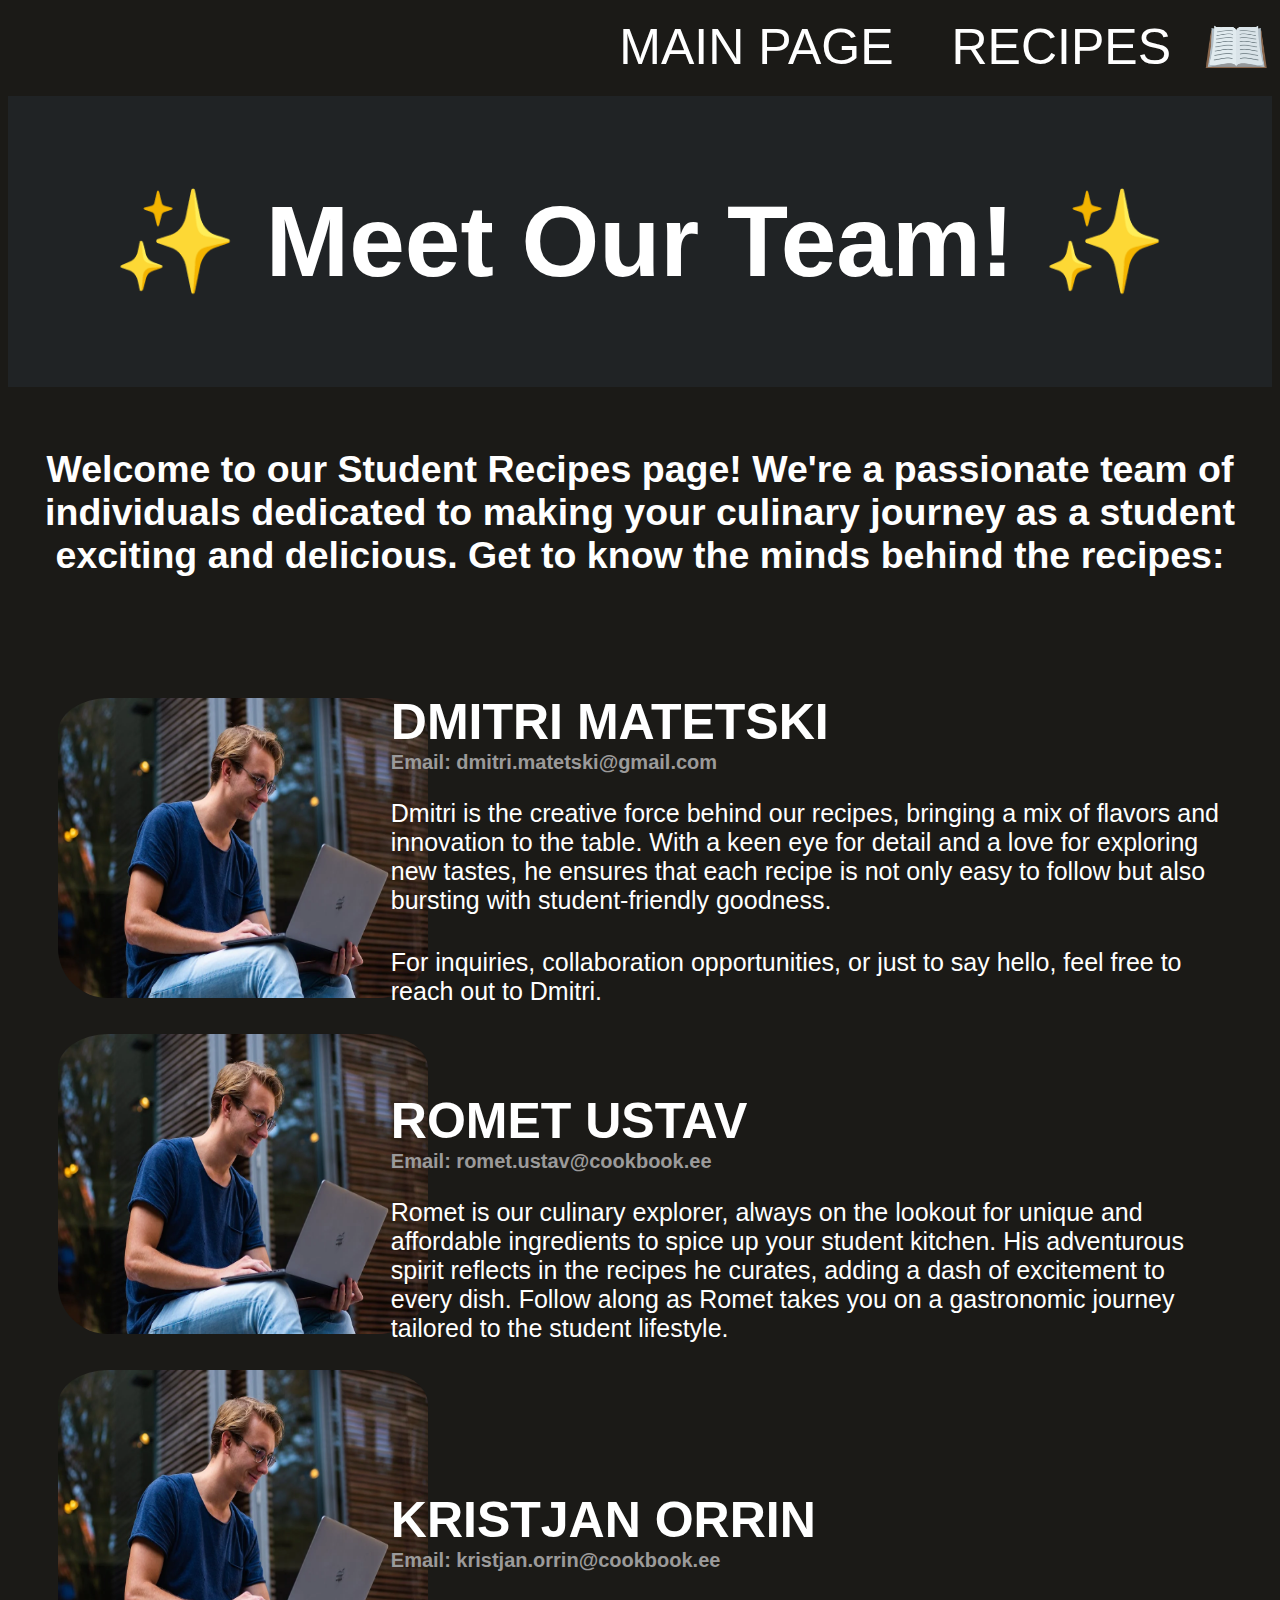
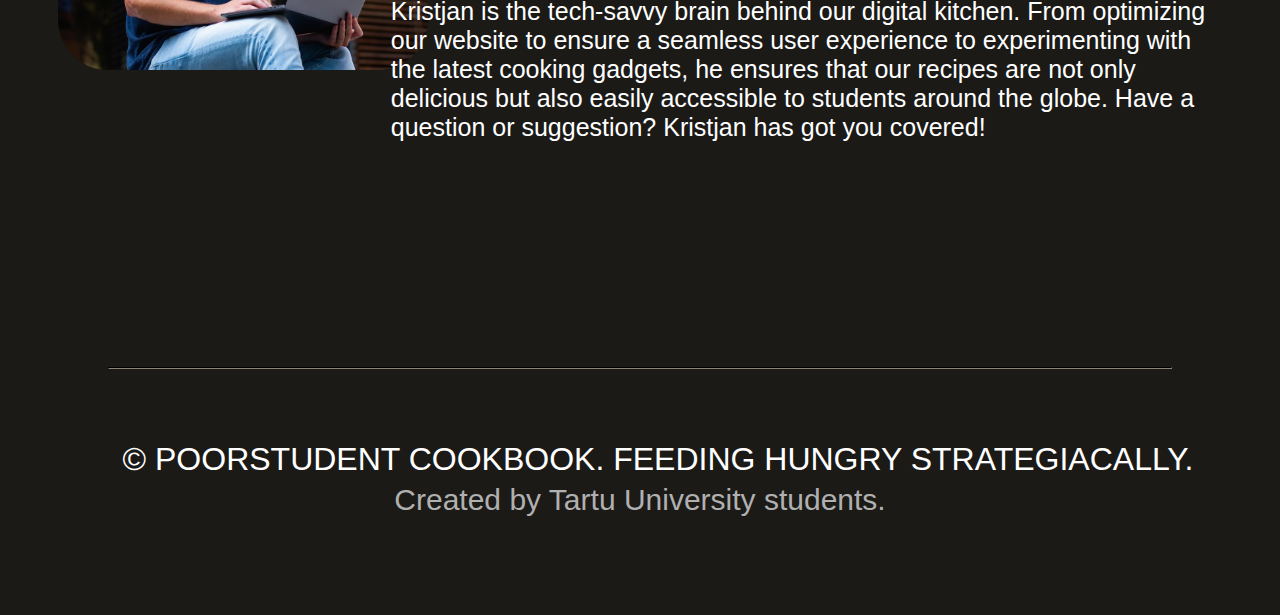
==== about-us.html @ cfd9eff4 "about us page" ====
<!DOCTYPE html>
<html lang="en">
  <head>
    <meta charset="UTF-8" />
    <meta name="viewport" content="width=device-width, initial-scale=1.0" />
    <title>About us</title>
    <link rel="stylesheet" href="about-us.css" />
  </head>
  <body>
    <nav>
      <div class="nav-links">
        <ul>
          <li><a href="index.html">MAIN PAGE</a></li>
          <li><a href="recipes.html">RECIPES</a></li>
          <img src="pildid/logo (1).png" />
        </ul>
      </div>
    </nav>

    <div id="header">
      <h1>✨ Meet Our Team! ✨</h1>
    </div>

    <div id="tekst">
      <h2>
        Welcome to our Student Recipes page! We're a passionate team of
        individuals dedicated to making your culinary journey as a student
        exciting and delicious. Get to know the minds behind the recipes:
      </h2>
    </div>

    <div class="container-two-boxes">
      <div class="left">
        <img src="pildid/about us pilt.webp" id="profiil" />
        <img src="pildid/about us pilt.webp" id="profiil" />
        <img src="pildid/about us pilt.webp" id="profiil" />
      </div>

      <div class="right">
        <div class="dmitri">
          <h2 class="nimi">DMITRI MATETSKI</h2>
          <h3 class="email">Email: dmitri.matetski@gmail.com</h3>
          <p class="kirjeldus">
            Dmitri is the creative force behind our recipes, bringing a mix of
            flavors and innovation to the table. With a keen eye for detail and
            a love for exploring new tastes, he ensures that each recipe is not
            only easy to follow but also bursting with student-friendly
            goodness.
          </p>
          <br />
          <p class="kirjeldus-dmitri">
            For inquiries, collaboration opportunities, or just to say hello,
            feel free to reach out to Dmitri.
          </p>
        </div>

        <div class="romet">
          <h2 class="nimi">ROMET USTAV</h2>
          <h3 class="email">Email: romet.ustav@cookbook.ee</h3>
          <p class="kirjeldus">
            Romet is our culinary explorer, always on the lookout for unique and
            affordable ingredients to spice up your student kitchen. His
            adventurous spirit reflects in the recipes he curates, adding a dash
            of excitement to every dish. Follow along as Romet takes you on a
            gastronomic journey tailored to the student lifestyle.
          </p>
        </div>

        <div class="kristjan">
          <h2 class="nimi">KRISTJAN ORRIN</h2>
          <h3 class="email">Email: kristjan.orrin@cookbook.ee</h3>
          <p class="kirjeldus">
            Kristjan is the tech-savvy brain behind our digital kitchen. From
            optimizing our website to ensure a seamless user experience to
            experimenting with the latest cooking gadgets, he ensures that our
            recipes are not only delicious but also easily accessible to
            students around the globe. Have a question or suggestion? Kristjan
            has got you covered!
          </p>
        </div>
      </div>
    </div>

    <footer>
      <div class="line">
        <hr style="border-color: #35332e" />
      </div>
      <h2>© POORSTUDENT COOKBOOK. FEEDING HUNGRY STRATEGIACALLY.</h2>
      <h2 class="alumine">Created by Tartu University students.</h2>
    </footer>
  </body>
</html>
---- about-us.css ----
@import url('https://fonts.googleapis.com/css2?family=Kanit:wght@300&display=swap');
@import url('https://fonts.googleapis.com/css2?family=League+Gothic&display=swap');

body {
  background: #1B1A17;
  font-family: 'Kanit', sans-serif;;
  text-align: center;
}

.nav-links {
  text-align: right;
  flex: 1;
}

.nav-links ul li{
  list-style: none;
  display: inline-block;
  padding: 0px 27px 0;
  position: relative;
}

.nav-links ul li a{
  color: white;
  text-decoration: none;
  font-family: 'Franklin Gothic Medium', 'Arial Narrow', Arial, sans-serif;
  font-size: 50px;
}

nav img {
width: 70px;
height: 60px;
vertical-align: bottom;
}

#header {
  background: #202325;
  text-decoration: none;
  font-size: 50px;
  color: white;
  font-family: 'Franklin Gothic Medium', 'Arial Narrow', Arial, sans-serif;
  padding-top: 20px;
  padding-bottom: 20px;
  margin-top: 20px;
  margin-bottom: 20px;
  font-weight: 400;
}

#tekst {
  text-decoration: none;
  font-size: 25px;
  color: white;
  font-family: 'Franklin Gothic Medium', 'Arial Narrow', Arial, sans-serif;
  margin: 10px 5px;
  padding: 10px 5px;
}

.container-two-boxes {
  justify-content: left;
  display: flex;
  margin: 50px;
  margin-bottom: 200px;
}

.right {
  width: 80%;
  text-align: left;
  padding-left: 100px;
  text-decoration: none;
  font-family: 'Franklin Gothic Medium', 'Arial Narrow', Arial, sans-serif;
  color: white;
}

.nimi {
  margin-bottom: 0;
  padding-bottom: 0;
  font-size: 50px;
}

.email {
  color: #9B9A9A;
  margin-top: 0px;
  padding-top: 0px;
  font-size: 20px;
}

.kirjeldus {
  font-size: 25px;
}

.kirjeldus-dmitri {
  font-size: 25px;
  margin-top: -10px;
  padding-top: -10px;
}

.dmitri {
  margin-top: -17px;
  padding-top: -17px;
}

.romet {
  padding-top: 20px;
  margin-top: 20px;
}

.kristjan {
  padding-top: 53px;
  margin-top: 53px;
}

.left {
  width: 20%;
  text-align: left;
}

#profiil {
  border-radius: 50px;
  height: 300px;
  width: 370px;
  margin-top: 15px;
  padding-top: 15px;
}

.line {
  margin-top: 0px;
  margin-bottom: 70px;
  width: 100%;
  color: #B0B0B0;
}

footer {
  font-family: 'Franklin Gothic Medium', 'Arial Narrow', Arial, sans-serif;
  margin: 100px;
  text-align: center;
}

footer h2,
footer p {
  display: block;
  margin: 0 auto; 
}

footer h2 {
  width: 1100px;
  height: 38px;
  font-size: 32px;
  color: white;
  text-decoration: none;
  font-weight: lighter;
  line-height: 1.3;
}

.alumine {
  width: 600px;
  height: 38px;
  font-size: 30px;
  color: #B0B0B0;
  font-weight: lighter;
  line-height: 1.5;
  margin-top: 0px;
  padding-top: 0px;
}
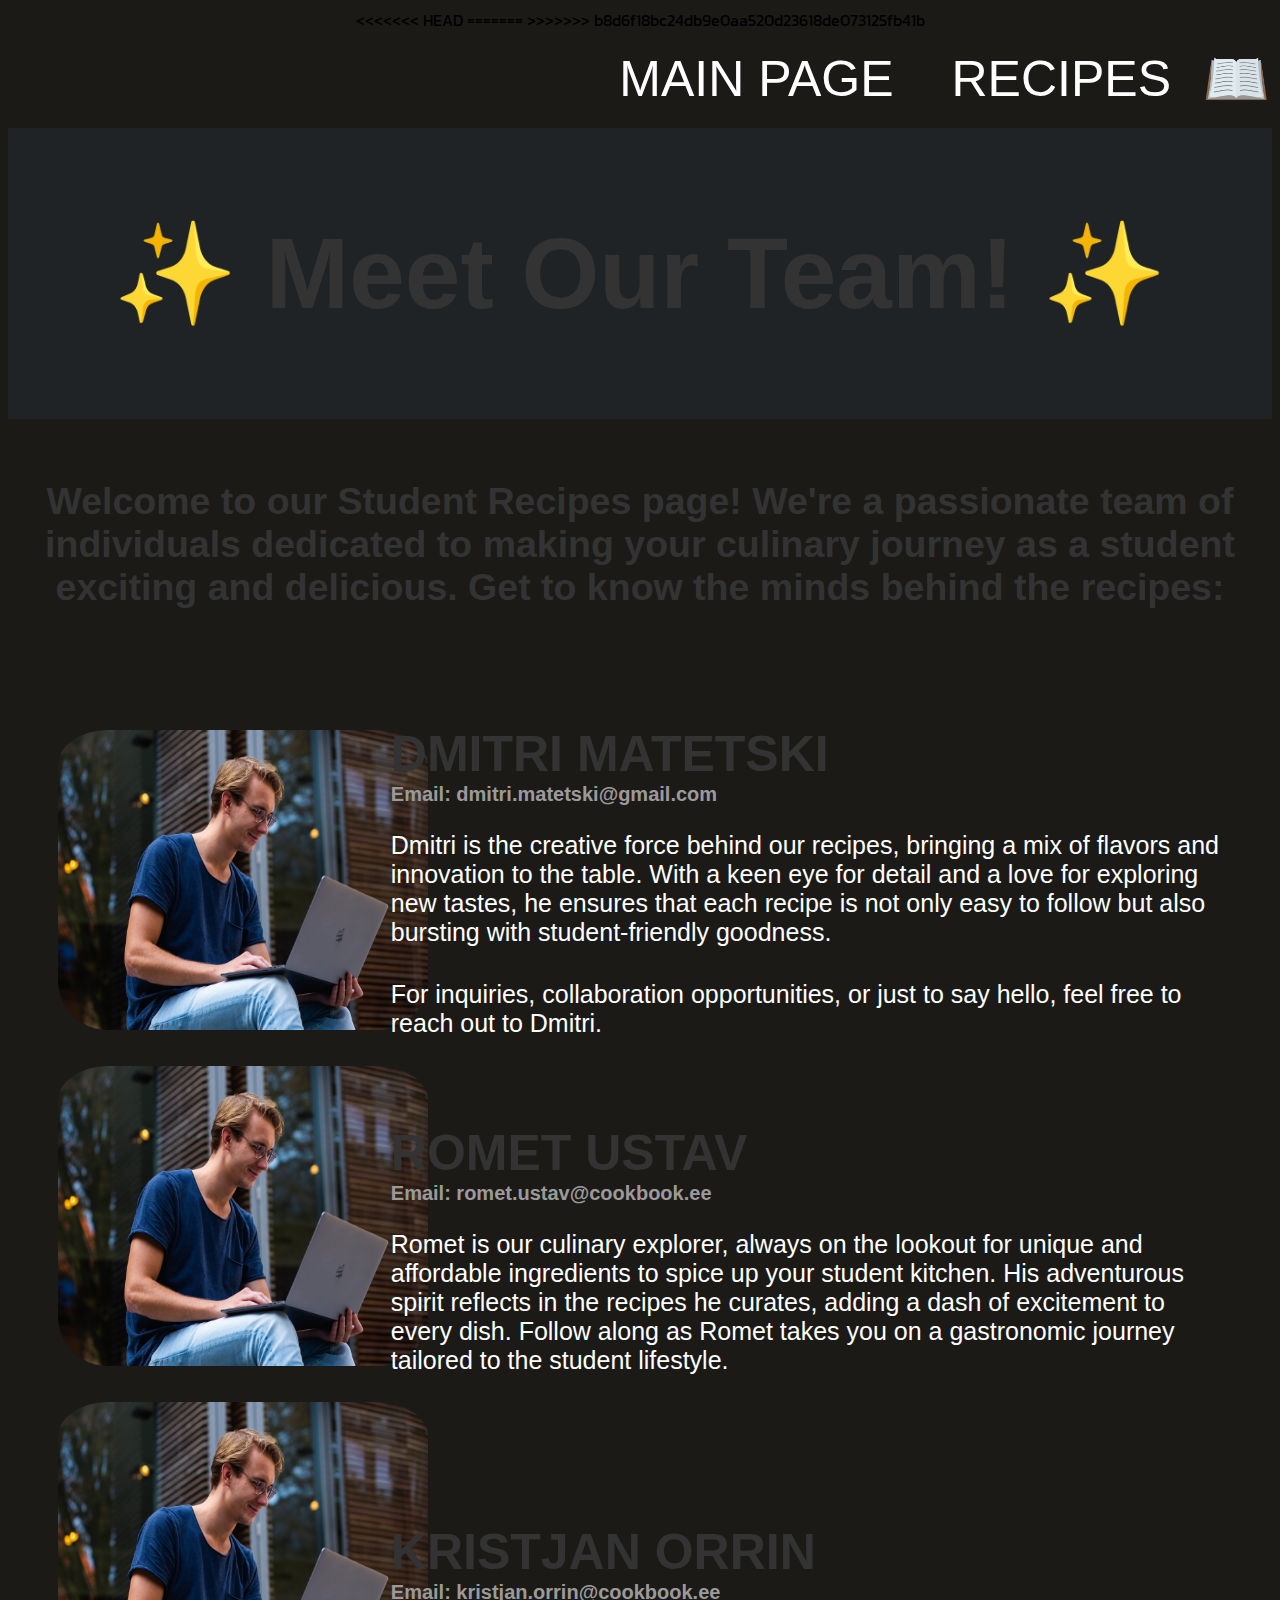
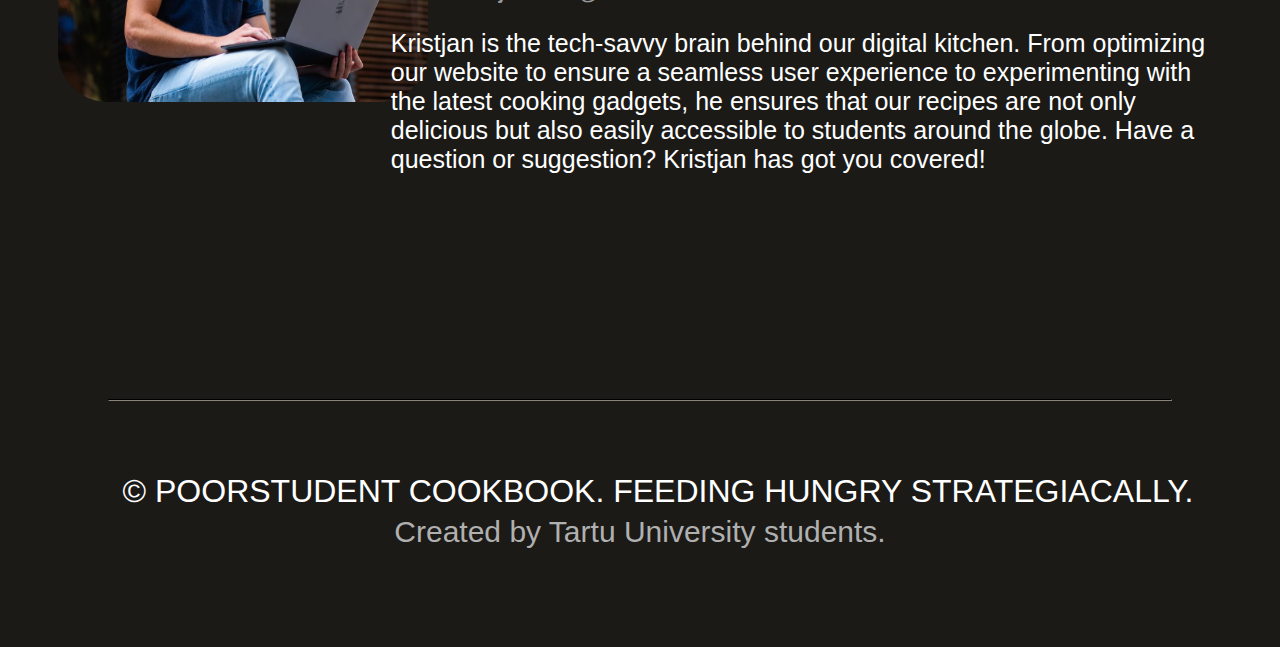
==== commit e12c5a54: "Merge branch 'development' of https://github.com/TheGreyCore/UT-SE-WebPageProject into development" ====
--- a/about-us.html
+++ b/about-us.html
@@ -4,7 +4,11 @@
     <meta charset="UTF-8" />
     <meta name="viewport" content="width=device-width, initial-scale=1.0" />
     <title>About us</title>
+<<<<<<< HEAD
     <link rel="stylesheet" href="about-us.css" />
+=======
+    <link rel="stylesheet" href="static/styles/about-us.css">
+>>>>>>> b8d6f18bc24db9e0aa520d23618de073125fb41b
   </head>
   <body>
     <nav>
--- a/static/styles/about-us.css
+++ b/static/styles/about-us.css
@@ -0,0 +1,197 @@
+@import url('https://fonts.googleapis.com/css2?family=Kanit:wght@300&display=swap');
+@import url('https://fonts.googleapis.com/css2?family=League+Gothic&display=swap');
+
+body {
+<<<<<<< HEAD:about-us.css
+  background: #1B1A17;
+  font-family: 'Kanit', sans-serif;;
+  text-align: center;
+}
+
+.nav-links {
+  text-align: right;
+  flex: 1;
+}
+
+.nav-links ul li{
+  list-style: none;
+  display: inline-block;
+  padding: 0px 27px 0;
+  position: relative;
+}
+
+.nav-links ul li a{
+  color: white;
+  text-decoration: none;
+  font-family: 'Franklin Gothic Medium', 'Arial Narrow', Arial, sans-serif;
+  font-size: 50px;
+}
+
+nav img {
+width: 70px;
+height: 60px;
+vertical-align: bottom;
+}
+
+#header {
+  background: #202325;
+  text-decoration: none;
+  font-size: 50px;
+  color: white;
+  font-family: 'Franklin Gothic Medium', 'Arial Narrow', Arial, sans-serif;
+  padding-top: 20px;
+  padding-bottom: 20px;
+  margin-top: 20px;
+  margin-bottom: 20px;
+  font-weight: 400;
+}
+
+#tekst {
+  text-decoration: none;
+  font-size: 25px;
+  color: white;
+  font-family: 'Franklin Gothic Medium', 'Arial Narrow', Arial, sans-serif;
+  margin: 10px 5px;
+  padding: 10px 5px;
+}
+
+.container-two-boxes {
+  justify-content: left;
+  display: flex;
+  margin: 50px;
+  margin-bottom: 200px;
+}
+
+.right {
+  width: 80%;
+  text-align: left;
+  padding-left: 100px;
+  text-decoration: none;
+  font-family: 'Franklin Gothic Medium', 'Arial Narrow', Arial, sans-serif;
+  color: white;
+}
+
+.nimi {
+  margin-bottom: 0;
+  padding-bottom: 0;
+  font-size: 50px;
+}
+
+.email {
+  color: #9B9A9A;
+  margin-top: 0px;
+  padding-top: 0px;
+  font-size: 20px;
+}
+
+.kirjeldus {
+  font-size: 25px;
+}
+
+.kirjeldus-dmitri {
+  font-size: 25px;
+  margin-top: -10px;
+  padding-top: -10px;
+}
+
+.dmitri {
+  margin-top: -17px;
+  padding-top: -17px;
+}
+
+.romet {
+  padding-top: 20px;
+  margin-top: 20px;
+}
+
+.kristjan {
+  padding-top: 53px;
+  margin-top: 53px;
+}
+
+.left {
+  width: 20%;
+  text-align: left;
+}
+
+#profiil {
+  border-radius: 50px;
+  height: 300px;
+  width: 370px;
+  margin-top: 15px;
+  padding-top: 15px;
+}
+
+.line {
+  margin-top: 0px;
+  margin-bottom: 70px;
+  width: 100%;
+  color: #B0B0B0;
+}
+
+footer {
+  font-family: 'Franklin Gothic Medium', 'Arial Narrow', Arial, sans-serif;
+  margin: 100px;
+  text-align: center;
+}
+
+footer h2,
+footer p {
+  display: block;
+  margin: 0 auto; 
+}
+
+footer h2 {
+  width: 1100px;
+  height: 38px;
+  font-size: 32px;
+  color: white;
+  text-decoration: none;
+  font-weight: lighter;
+  line-height: 1.3;
+}
+
+.alumine {
+  width: 600px;
+  height: 38px;
+  font-size: 30px;
+  color: #B0B0B0;
+  font-weight: lighter;
+  line-height: 1.5;
+  margin-top: 0px;
+  padding-top: 0px;
+}
+=======
+    background: #c03c0c;
+    font-family: Arial, sans-serif;
+    text-align:center;
+  }
+
+  /* Linkidele sinine */
+  a {
+    color: #007bff;
+    text-decoration: none;
+  }
+  
+  a:hover {
+    text-decoration: underline; /* Underline kui hoverid lingil */
+  }
+  
+  h1, h2, h3 {
+    color: #333; 
+  }
+  
+  p {
+    font-size: 18px;
+  }
+  
+  /* Nupukujundus */
+  button {
+    background: #267c4d;
+    color: #000000;
+    padding: 10px 20px;
+    border: none;
+    border-radius: 4px;
+    cursor: pointer;
+  }
+>>>>>>> b8d6f18bc24db9e0aa520d23618de073125fb41b:static/styles/about-us.css
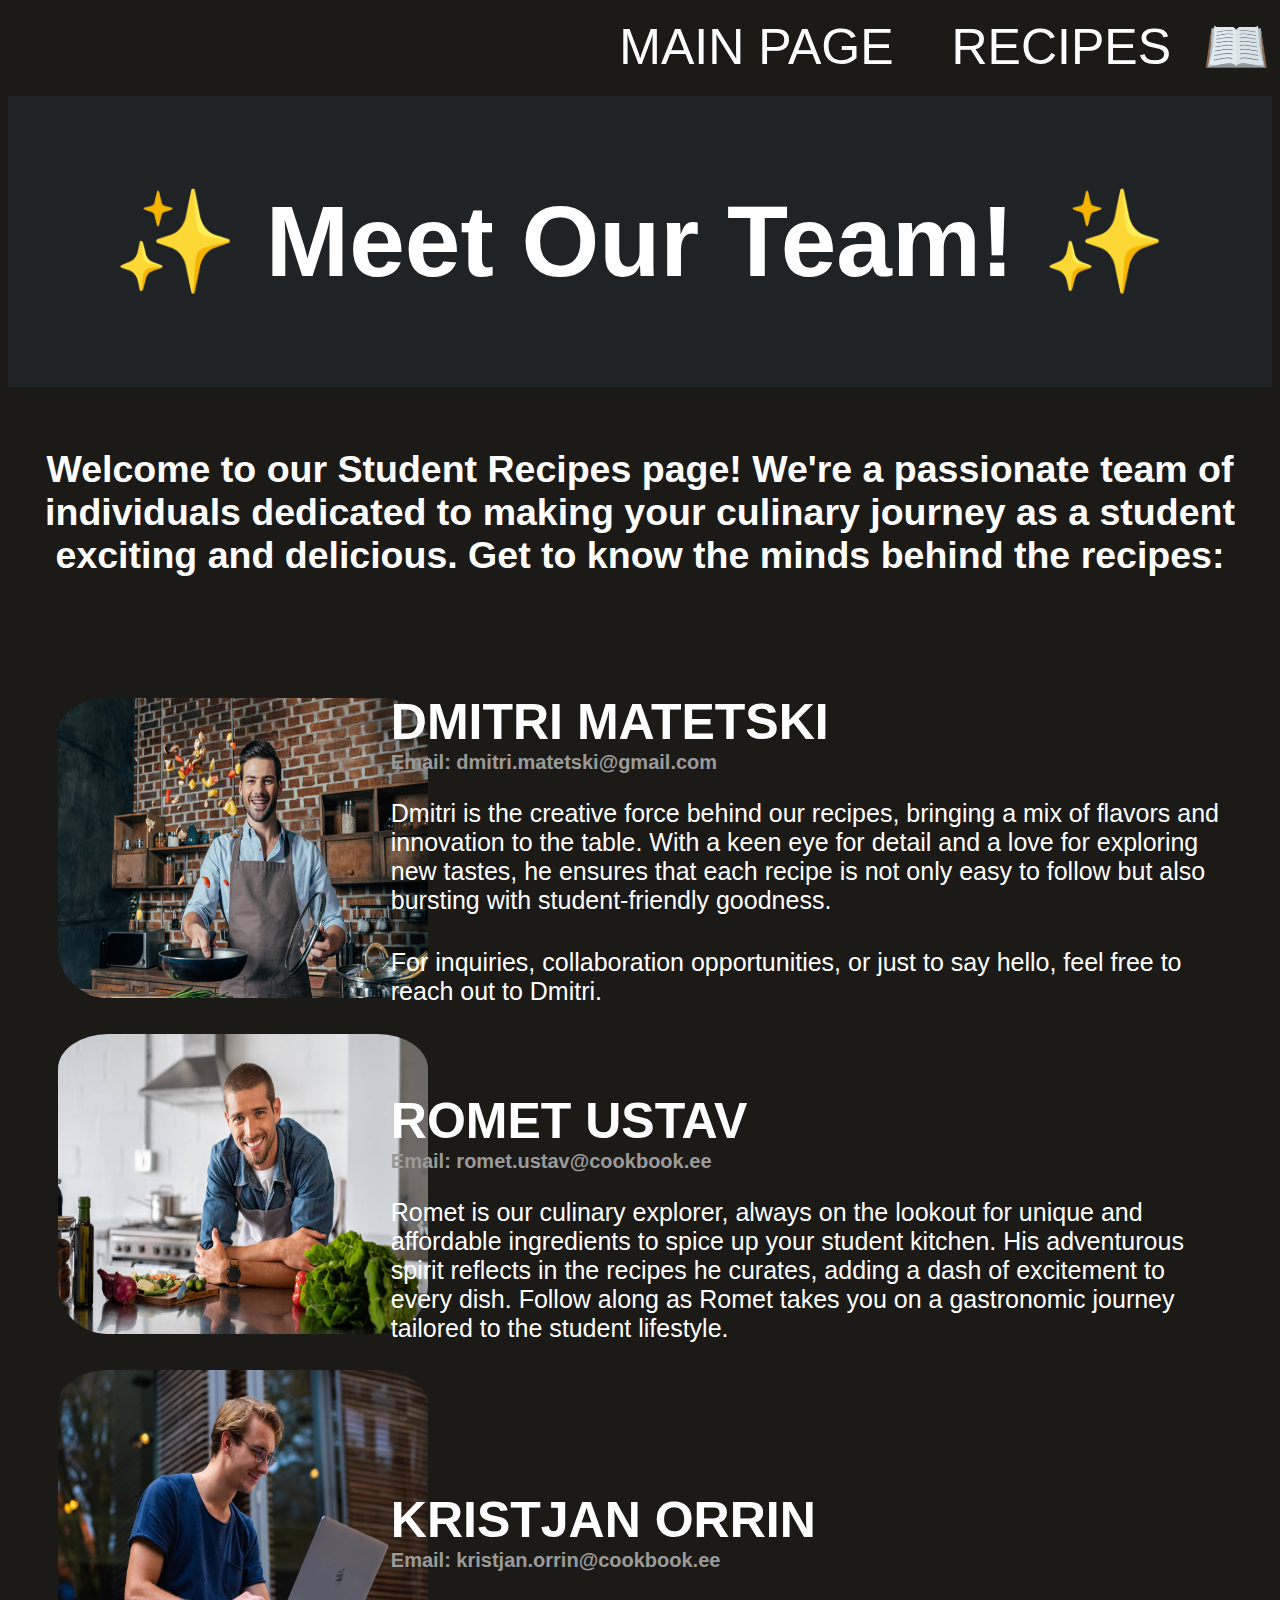
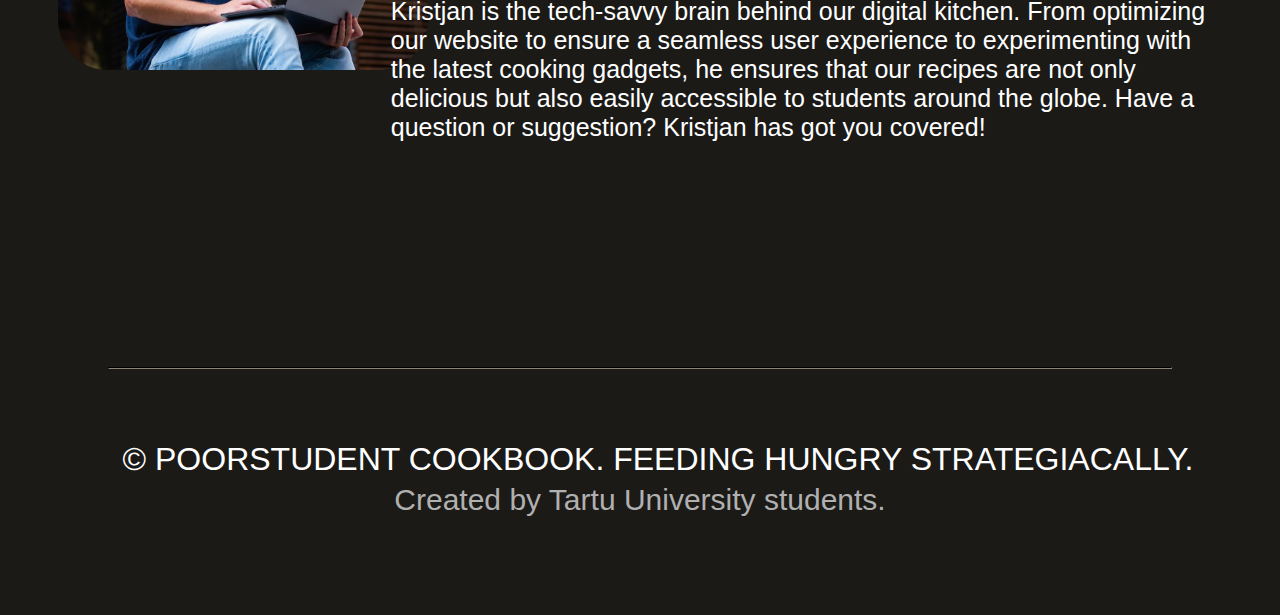
==== commit d1c98438: "about us ja contribute delete" ====
--- a/about-us.html
+++ b/about-us.html
@@ -4,11 +4,7 @@
     <meta charset="UTF-8" />
     <meta name="viewport" content="width=device-width, initial-scale=1.0" />
     <title>About us</title>
-<<<<<<< HEAD
-    <link rel="stylesheet" href="about-us.css" />
-=======
-    <link rel="stylesheet" href="static/styles/about-us.css">
->>>>>>> b8d6f18bc24db9e0aa520d23618de073125fb41b
+    <link rel="stylesheet" href="static/styles/about-us.css" />
   </head>
   <body>
     <nav>
@@ -16,7 +12,7 @@
         <ul>
           <li><a href="index.html">MAIN PAGE</a></li>
           <li><a href="recipes.html">RECIPES</a></li>
-          <img src="pildid/logo (1).png" />
+          <img src="static/images/logo.png" />
         </ul>
       </div>
     </nav>
@@ -35,9 +31,9 @@
 
     <div class="container-two-boxes">
       <div class="left">
-        <img src="pildid/about us pilt.webp" id="profiil" />
-        <img src="pildid/about us pilt.webp" id="profiil" />
-        <img src="pildid/about us pilt.webp" id="profiil" />
+        <img src="static/images/profiil1.jpg" id="profiil" />
+        <img src="static/images/profiil2.jpg" id="profiil" />
+        <img src="static/images/about us pilt.webp" id="profiil" />
       </div>
 
       <div class="right">
--- a/static/styles/about-us.css
+++ b/static/styles/about-us.css
@@ -2,7 +2,6 @@
 @import url('https://fonts.googleapis.com/css2?family=League+Gothic&display=swap');
 
 body {
-<<<<<<< HEAD:about-us.css
   background: #1B1A17;
   font-family: 'Kanit', sans-serif;;
   text-align: center;
@@ -161,37 +160,3 @@
   margin-top: 0px;
   padding-top: 0px;
 }
-=======
-    background: #c03c0c;
-    font-family: Arial, sans-serif;
-    text-align:center;
-  }
-
-  /* Linkidele sinine */
-  a {
-    color: #007bff;
-    text-decoration: none;
-  }
-  
-  a:hover {
-    text-decoration: underline; /* Underline kui hoverid lingil */
-  }
-  
-  h1, h2, h3 {
-    color: #333; 
-  }
-  
-  p {
-    font-size: 18px;
-  }
-  
-  /* Nupukujundus */
-  button {
-    background: #267c4d;
-    color: #000000;
-    padding: 10px 20px;
-    border: none;
-    border-radius: 4px;
-    cursor: pointer;
-  }
->>>>>>> b8d6f18bc24db9e0aa520d23618de073125fb41b:static/styles/about-us.css
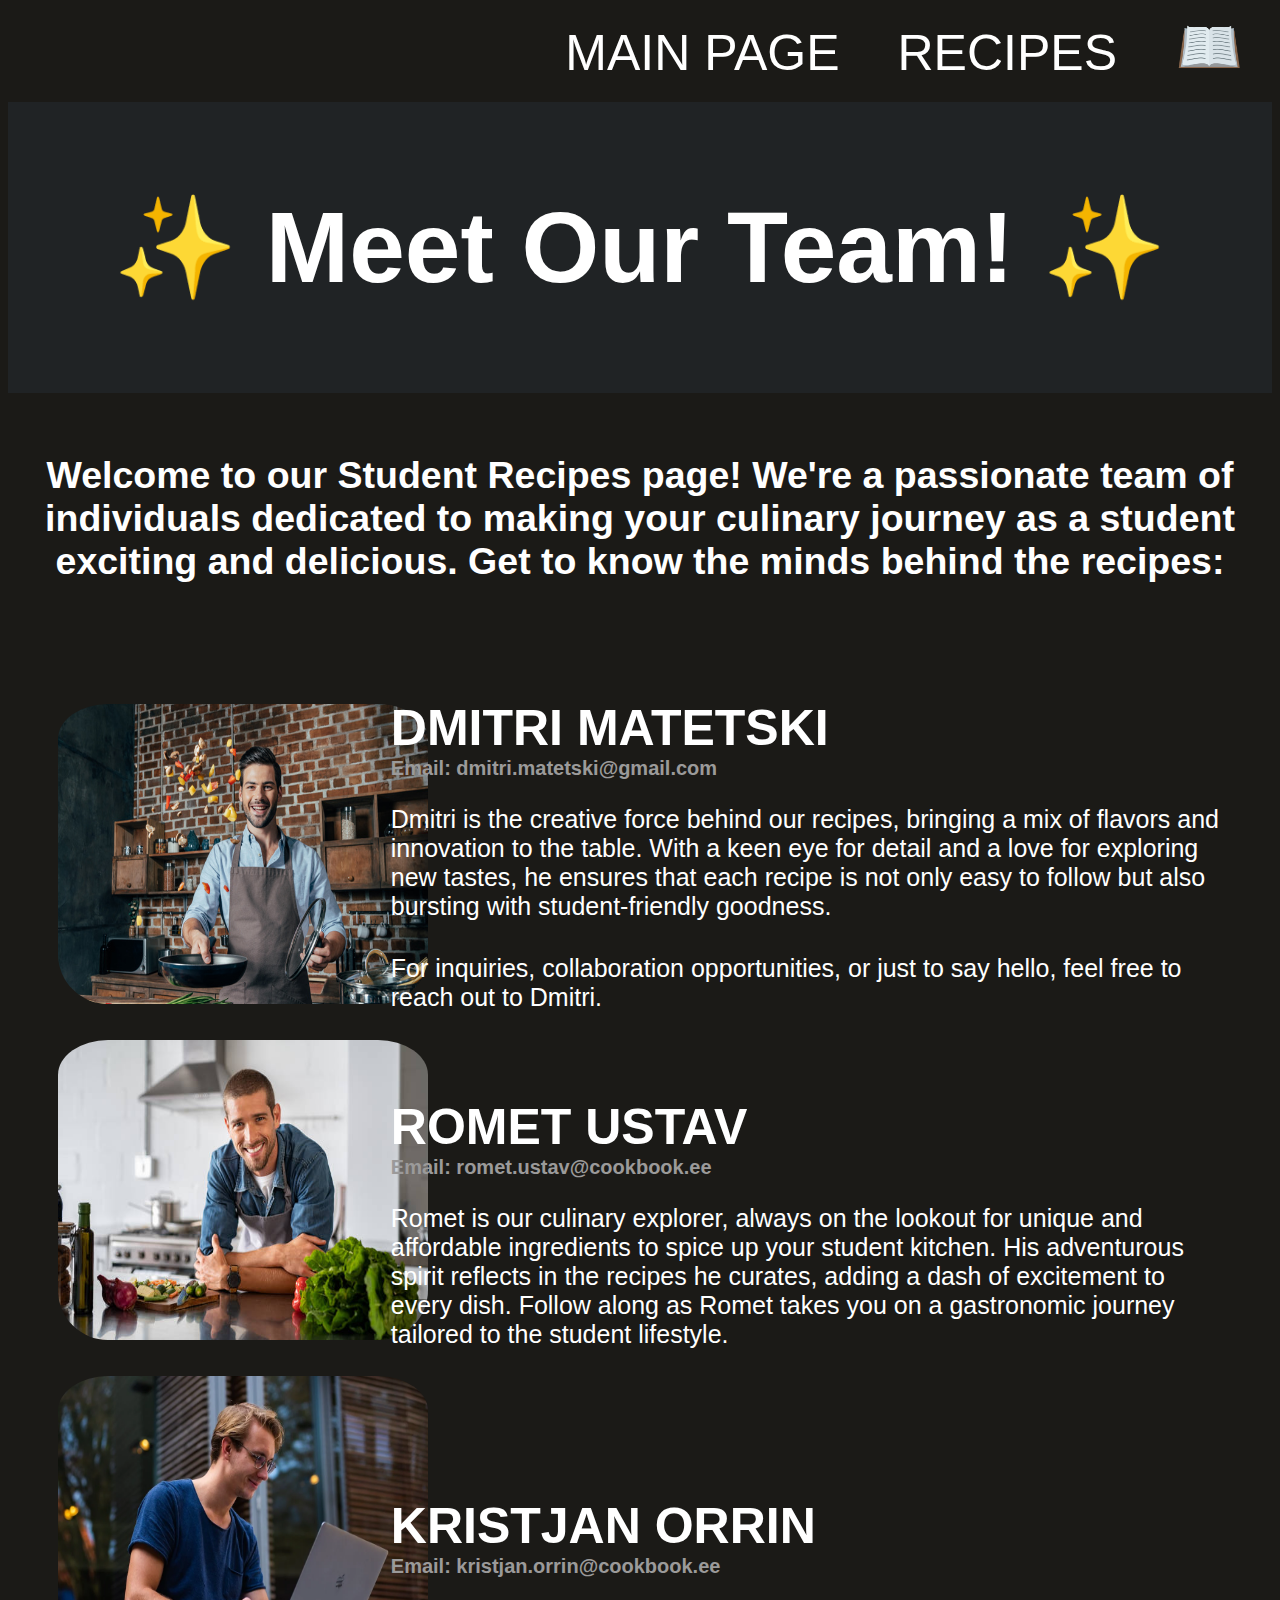
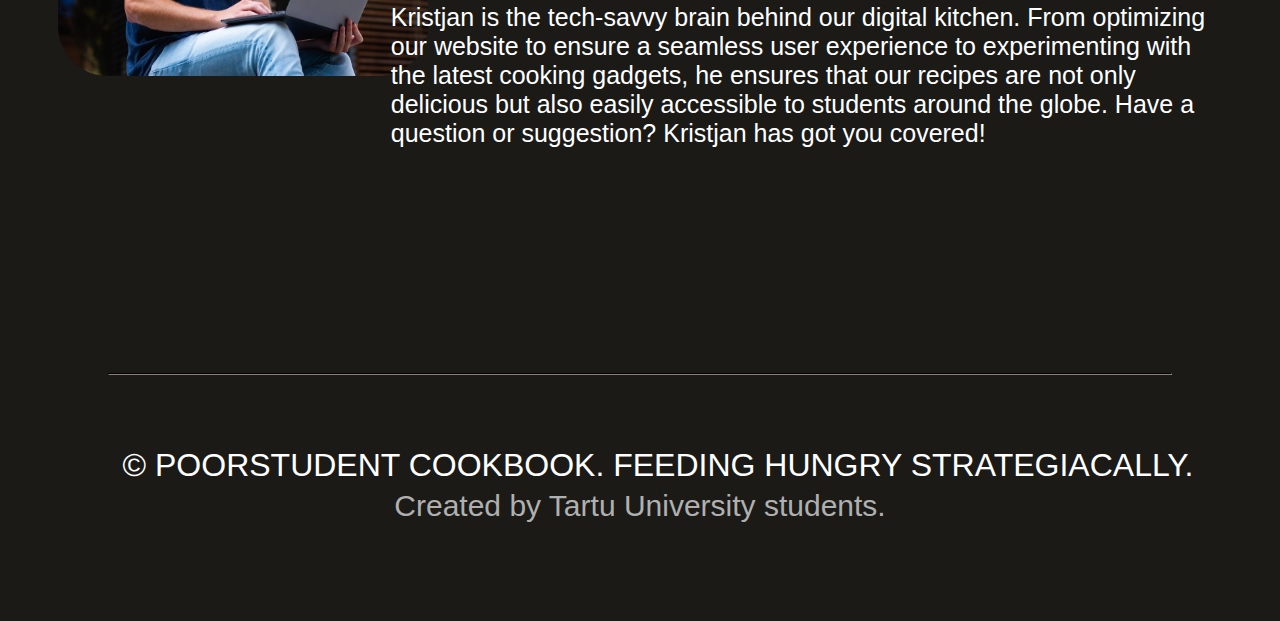
==== commit 2c22b897: "bug check" ====
--- a/about-us.html
+++ b/about-us.html
@@ -12,7 +12,7 @@
         <ul>
           <li><a href="index.html">MAIN PAGE</a></li>
           <li><a href="recipes.html">RECIPES</a></li>
-          <img src="static/images/logo.png" />
+          <li><img src="static/images/logo.png" /></li>
         </ul>
       </div>
     </nav>
@@ -31,9 +31,9 @@
 
     <div class="container-two-boxes">
       <div class="left">
-        <img src="static/images/profiil1.jpg" id="profiil" />
-        <img src="static/images/profiil2.jpg" id="profiil" />
-        <img src="static/images/about us pilt.webp" id="profiil" />
+        <img src="static/images/profiil1.jpg" class="profiil" />
+        <img src="static/images/profiil2.jpg" class="profiil" />
+        <img src="static/images/about_us_pilt.webp" class="profiil" />
       </div>
 
       <div class="right">
--- a/static/styles/about-us.css
+++ b/static/styles/about-us.css
@@ -113,7 +113,7 @@
   text-align: left;
 }
 
-#profiil {
+.profiil {
   border-radius: 50px;
   height: 300px;
   width: 370px;
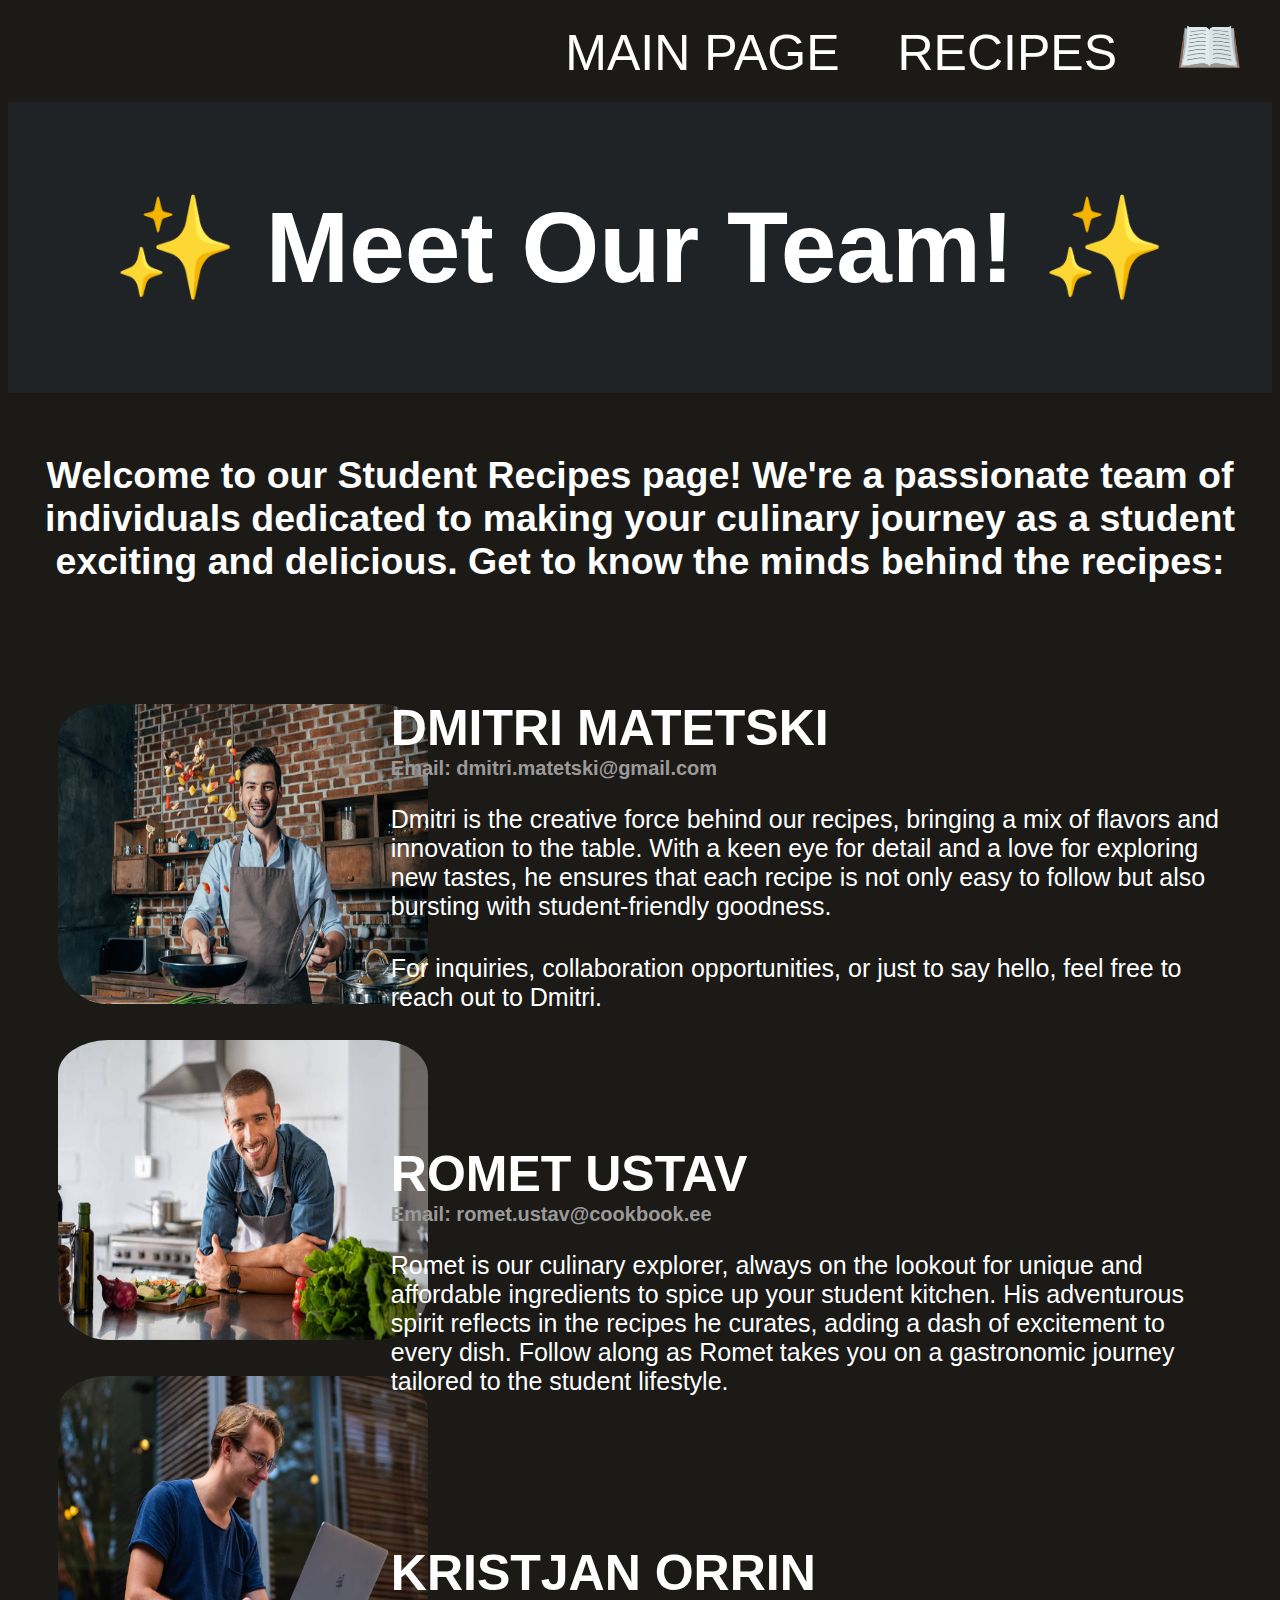
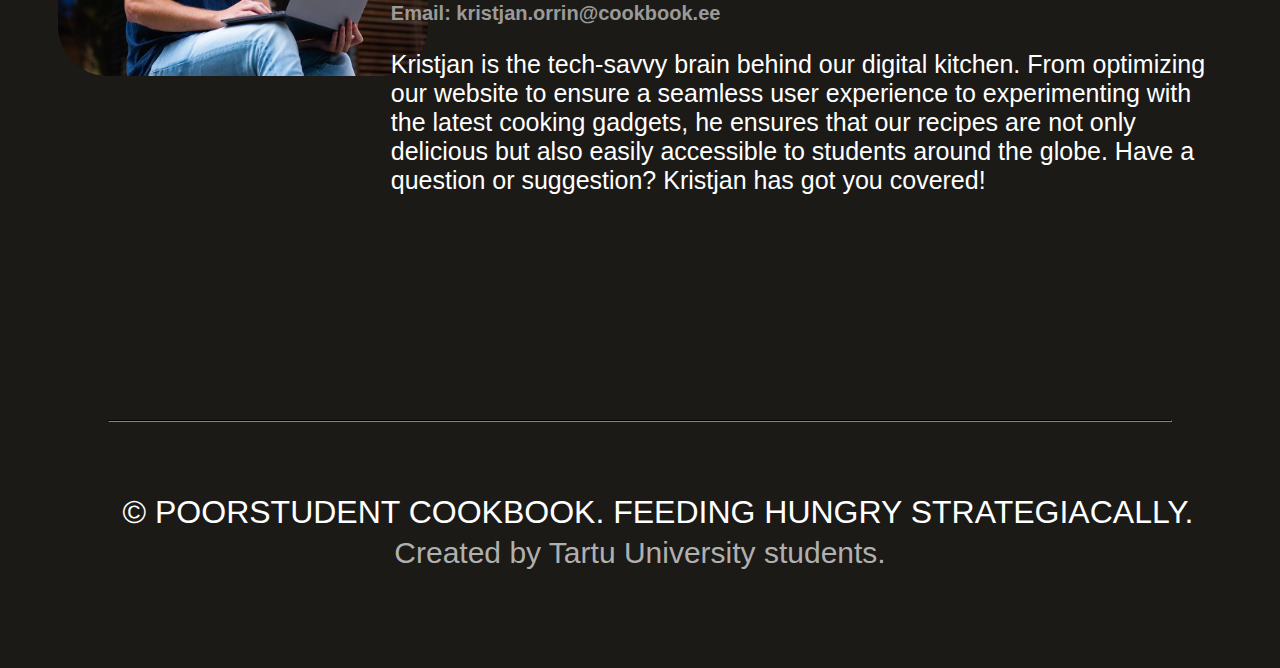
==== commit e4fe0e7a: "Error fixes" ====
--- a/about-us.html
+++ b/about-us.html
@@ -12,7 +12,7 @@
         <ul>
           <li><a href="index.html">MAIN PAGE</a></li>
           <li><a href="recipes.html">RECIPES</a></li>
-          <li><img src="static/images/logo.png" /></li>
+          <li><img src="static/images/logo.png" alt="logo"/></li>
         </ul>
       </div>
     </nav>
@@ -31,9 +31,9 @@
 
     <div class="container-two-boxes">
       <div class="left">
-        <img src="static/images/profiil1.jpg" class="profiil" />
-        <img src="static/images/profiil2.jpg" class="profiil" />
-        <img src="static/images/about_us_pilt.webp" class="profiil" />
+        <img src="static/images/profiil1.jpg" class="profiil" alt="illustration photo"/>
+        <img src="static/images/profiil2.jpg" class="profiil" alt="illustration photo"/>
+        <img src="static/images/about_us_pilt.webp" class="profiil" alt="illustration photo"/>
       </div>
 
       <div class="right">
--- a/static/styles/about-us.css
+++ b/static/styles/about-us.css
@@ -90,12 +90,12 @@
 .kirjeldus-dmitri {
   font-size: 25px;
   margin-top: -10px;
-  padding-top: -10px;
+  padding-bottom: 10px;
 }
 
 .dmitri {
   margin-top: -17px;
-  padding-top: -17px;
+  padding-bottom: 17px;
 }
 
 .romet {
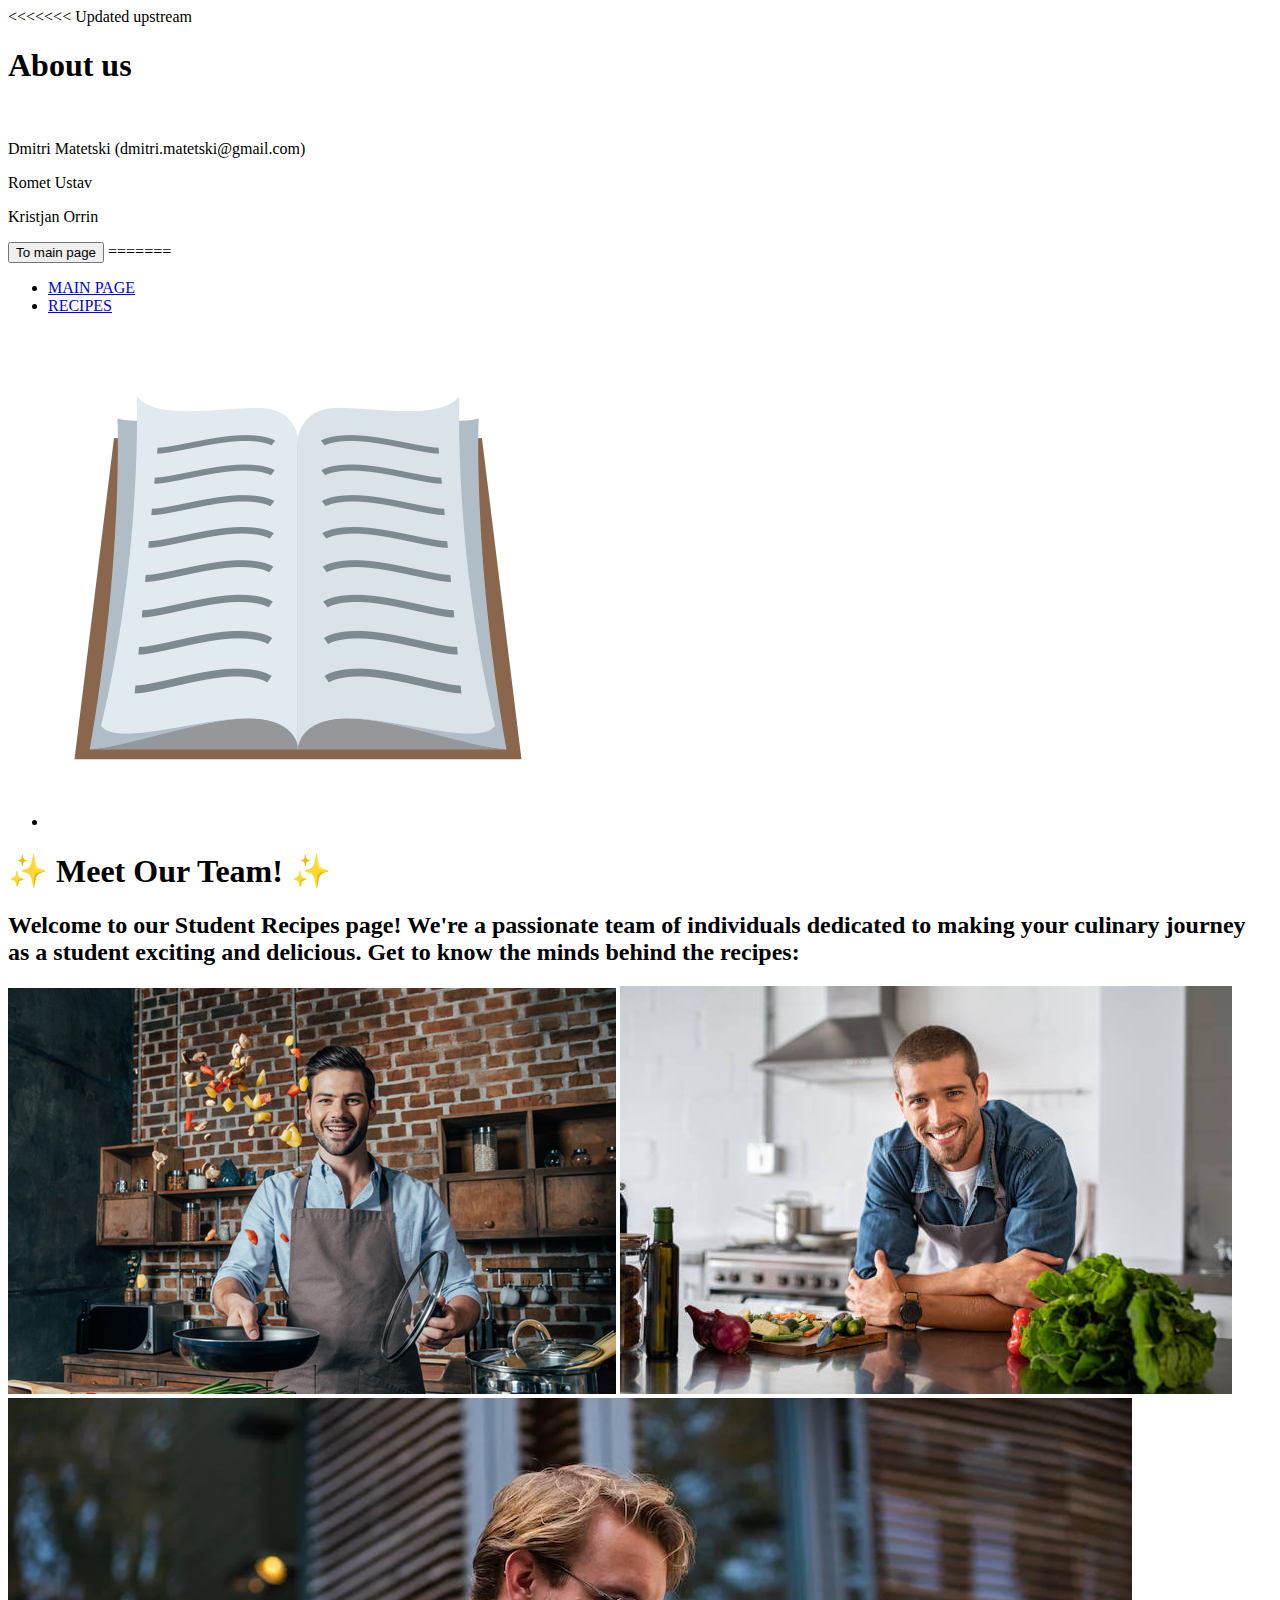
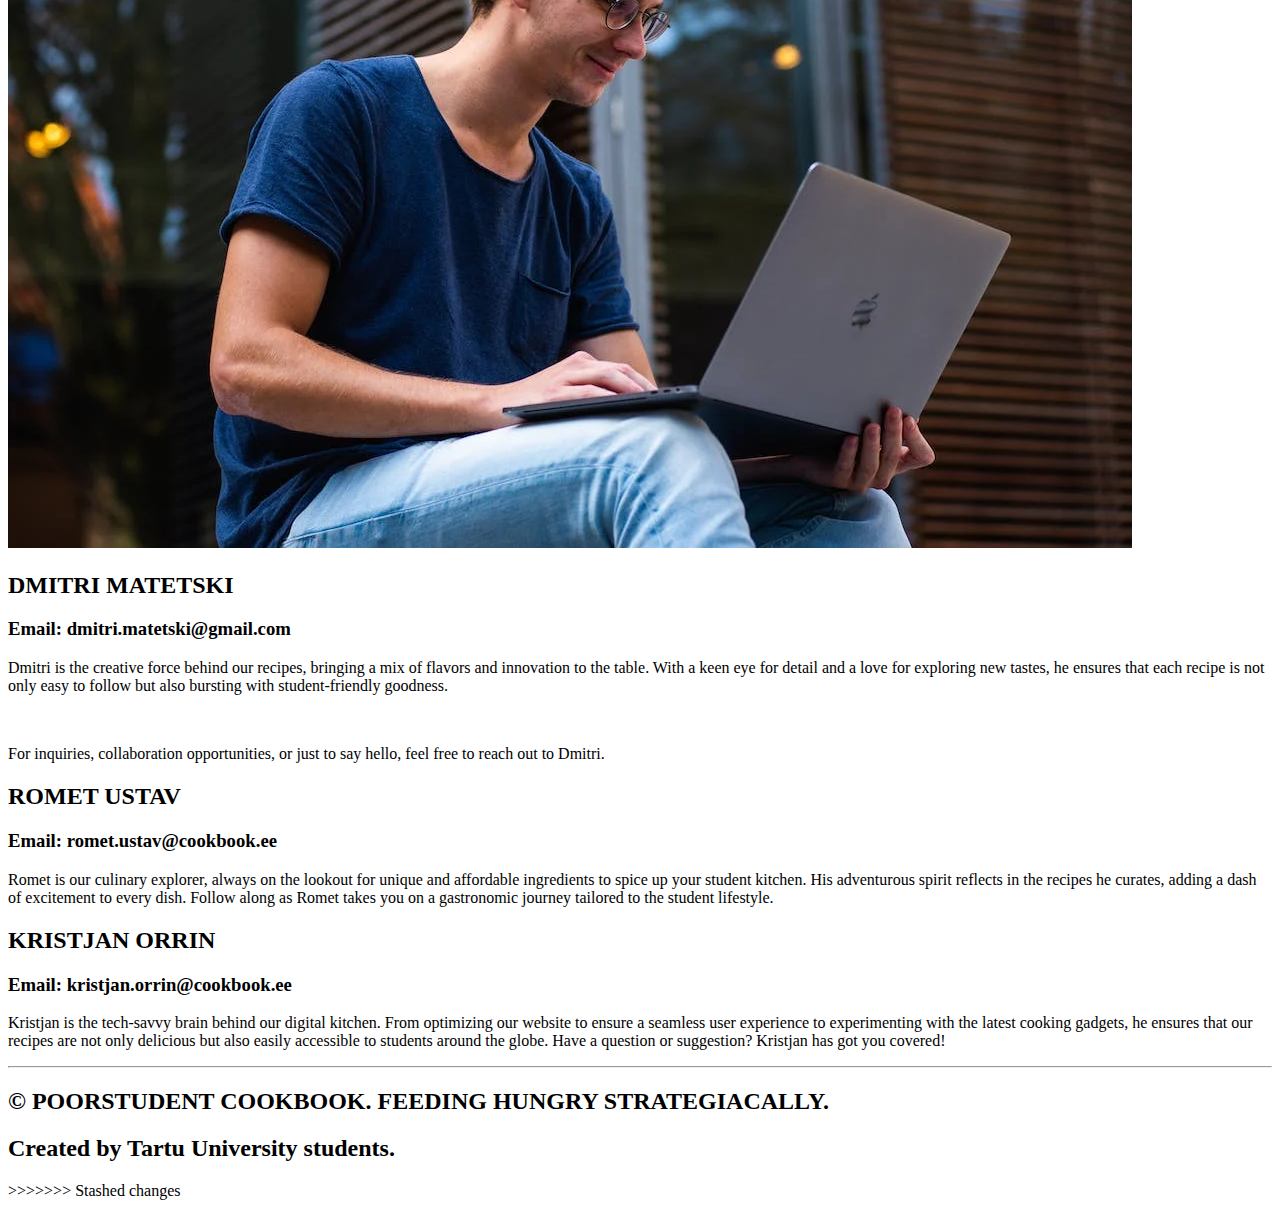
==== commit 8159469d: "Style del" ====
--- a/about-us.html
+++ b/about-us.html
@@ -1,18 +1,26 @@
 <!DOCTYPE html>
 <html lang="en">
   <head>
-    <meta charset="UTF-8" />
+    <meta charset="UTF-8">
     <meta name="viewport" content="width=device-width, initial-scale=1.0" />
     <title>About us</title>
-    <link rel="stylesheet" href="static/styles/about-us.css" />
+    <link rel="stylesheet" href="about-us.css">
   </head>
   <body>
+<<<<<<< Updated upstream
+    <h1>About us</h1>
+    <br>
+    <p>Dmitri Matetski (dmitri.matetski@gmail.com)</p>
+    <p>Romet Ustav</p>
+    <p>Kristjan Orrin</p>
+    <a href="index.html"><button>To main page</button></a>
+=======
     <nav>
       <div class="nav-links">
         <ul>
           <li><a href="index.html">MAIN PAGE</a></li>
           <li><a href="recipes.html">RECIPES</a></li>
-          <li><img src="static/images/logo.png" alt="logo"/></li>
+          <li><img src="static/images/logo.png" /></li>
         </ul>
       </div>
     </nav>
@@ -31,9 +39,9 @@
 
     <div class="container-two-boxes">
       <div class="left">
-        <img src="static/images/profiil1.jpg" class="profiil" alt="illustration photo"/>
-        <img src="static/images/profiil2.jpg" class="profiil" alt="illustration photo"/>
-        <img src="static/images/about_us_pilt.webp" class="profiil" alt="illustration photo"/>
+        <img src="static/images/profiil1.jpg" class="profiil" />
+        <img src="static/images/profiil2.jpg" class="profiil" />
+        <img src="static/images/about_us_pilt.webp" class="profiil" />
       </div>
 
       <div class="right">
@@ -83,10 +91,11 @@
 
     <footer>
       <div class="line">
-        <hr style="border-color: #35332e" />
+        <hr/>
       </div>
       <h2>© POORSTUDENT COOKBOOK. FEEDING HUNGRY STRATEGIACALLY.</h2>
       <h2 class="alumine">Created by Tartu University students.</h2>
     </footer>
+>>>>>>> Stashed changes
   </body>
-</html>
+</html>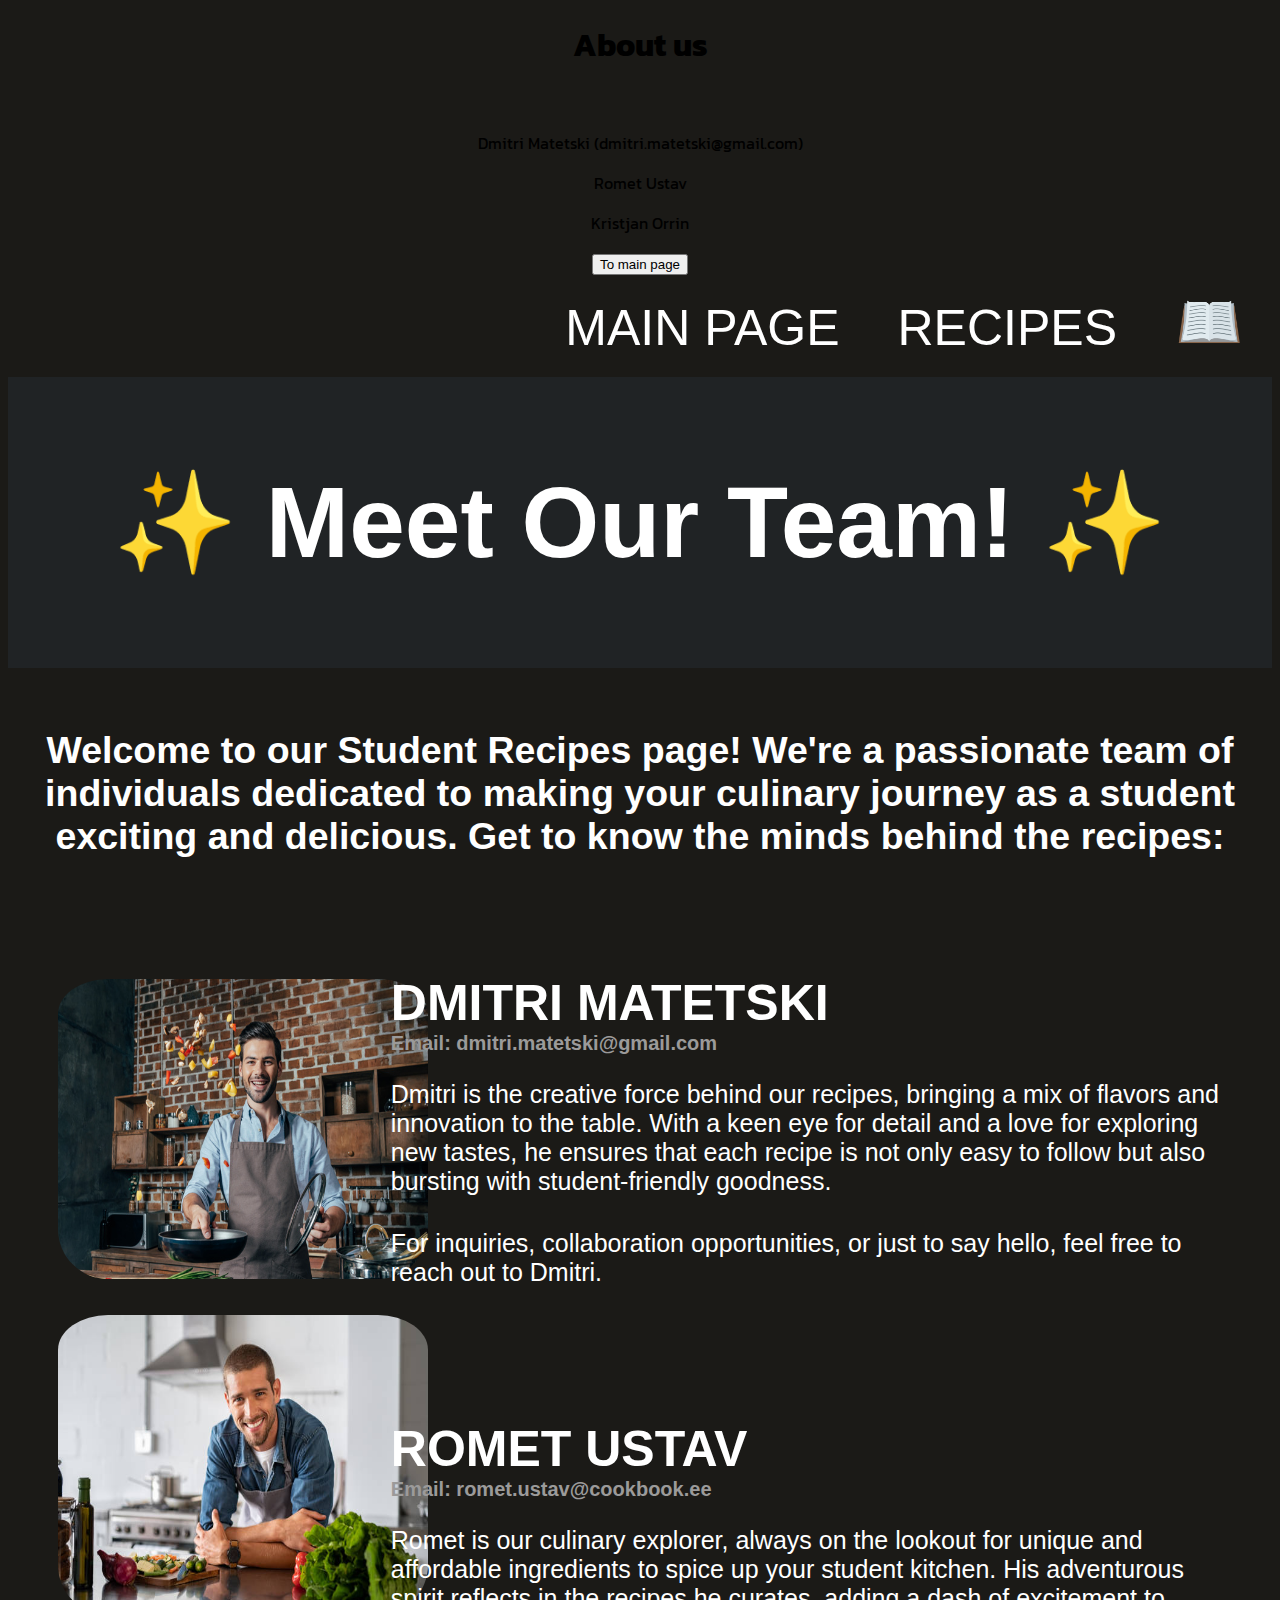
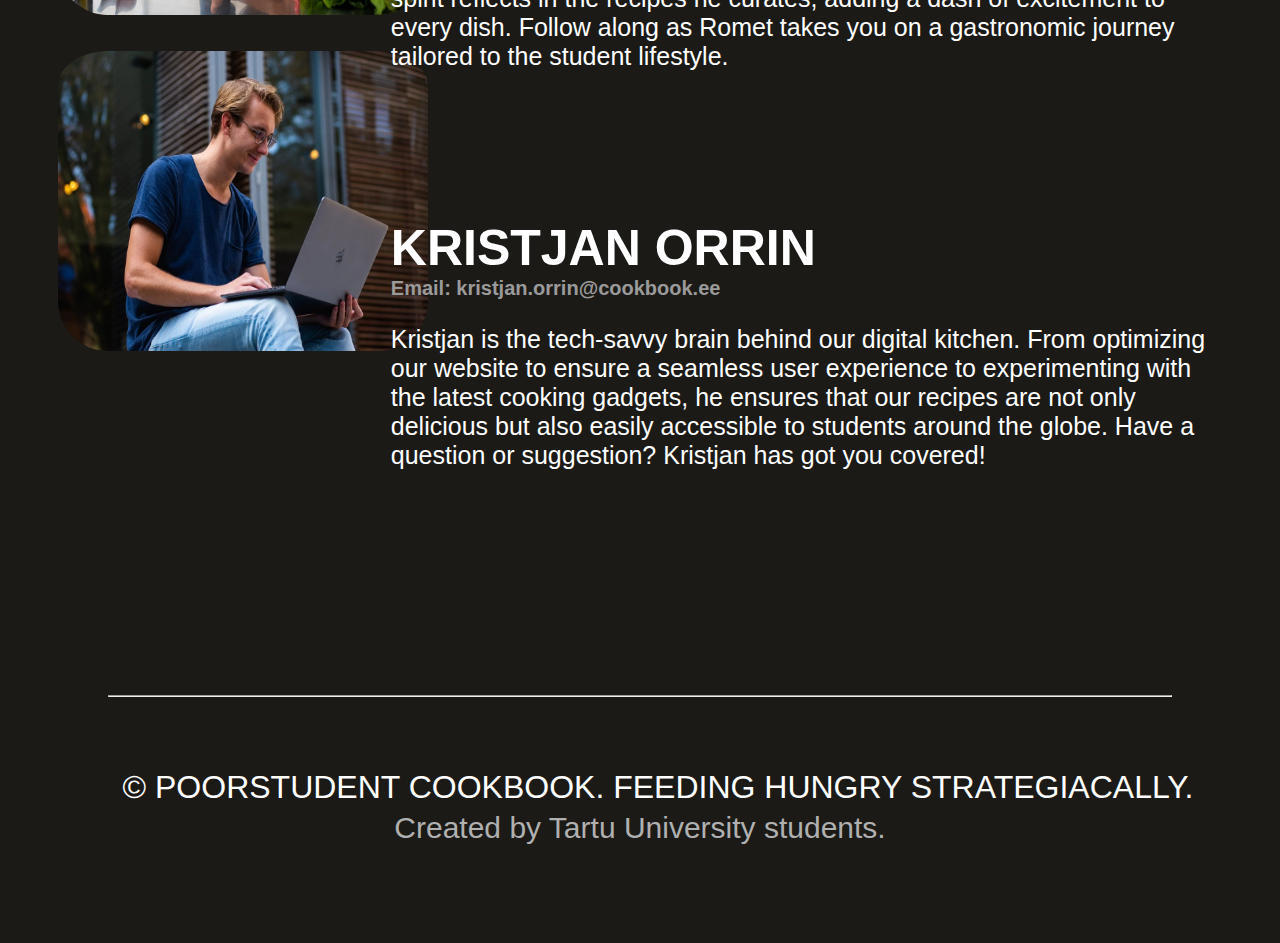
==== commit 97283b0f: "Merge branch 'product' of https://github.com/TheGreyCore/UT-SE-WebPageProject into product" ====
--- a/about-us.html
+++ b/about-us.html
@@ -1,26 +1,24 @@
 <!DOCTYPE html>
 <html lang="en">
   <head>
-    <meta charset="UTF-8">
+    <meta charset="UTF-8" />
     <meta name="viewport" content="width=device-width, initial-scale=1.0" />
     <title>About us</title>
-    <link rel="stylesheet" href="about-us.css">
+    <link rel="stylesheet" href="static/styles/about-us.css" />
   </head>
   <body>
-<<<<<<< Updated upstream
     <h1>About us</h1>
     <br>
     <p>Dmitri Matetski (dmitri.matetski@gmail.com)</p>
     <p>Romet Ustav</p>
     <p>Kristjan Orrin</p>
     <a href="index.html"><button>To main page</button></a>
-=======
     <nav>
       <div class="nav-links">
         <ul>
           <li><a href="index.html">MAIN PAGE</a></li>
           <li><a href="recipes.html">RECIPES</a></li>
-          <li><img src="static/images/logo.png" /></li>
+          <li><img src="static/images/logo.png" alt="logo"/></li>
         </ul>
       </div>
     </nav>
@@ -39,9 +37,9 @@
 
     <div class="container-two-boxes">
       <div class="left">
-        <img src="static/images/profiil1.jpg" class="profiil" />
-        <img src="static/images/profiil2.jpg" class="profiil" />
-        <img src="static/images/about_us_pilt.webp" class="profiil" />
+        <img src="static/images/profiil1.jpg" class="profiil" alt="illustration photo"/>
+        <img src="static/images/profiil2.jpg" class="profiil" alt="illustration photo"/>
+        <img src="static/images/about_us_pilt.webp" class="profiil" alt="illustration photo"/>
       </div>
 
       <div class="right">
@@ -96,6 +94,5 @@
       <h2>© POORSTUDENT COOKBOOK. FEEDING HUNGRY STRATEGIACALLY.</h2>
       <h2 class="alumine">Created by Tartu University students.</h2>
     </footer>
->>>>>>> Stashed changes
   </body>
-</html>+</html>
--- a/static/styles/about-us.css
+++ b/static/styles/about-us.css
@@ -0,0 +1,162 @@
+@import url('https://fonts.googleapis.com/css2?family=Kanit:wght@300&display=swap');
+@import url('https://fonts.googleapis.com/css2?family=League+Gothic&display=swap');
+
+body {
+  background: #1B1A17;
+  font-family: 'Kanit', sans-serif;;
+  text-align: center;
+}
+
+.nav-links {
+  text-align: right;
+  flex: 1;
+}
+
+.nav-links ul li{
+  list-style: none;
+  display: inline-block;
+  padding: 0px 27px 0;
+  position: relative;
+}
+
+.nav-links ul li a{
+  color: white;
+  text-decoration: none;
+  font-family: 'Franklin Gothic Medium', 'Arial Narrow', Arial, sans-serif;
+  font-size: 50px;
+}
+
+nav img {
+width: 70px;
+height: 60px;
+vertical-align: bottom;
+}
+
+#header {
+  background: #202325;
+  text-decoration: none;
+  font-size: 50px;
+  color: white;
+  font-family: 'Franklin Gothic Medium', 'Arial Narrow', Arial, sans-serif;
+  padding-top: 20px;
+  padding-bottom: 20px;
+  margin-top: 20px;
+  margin-bottom: 20px;
+  font-weight: 400;
+}
+
+#tekst {
+  text-decoration: none;
+  font-size: 25px;
+  color: white;
+  font-family: 'Franklin Gothic Medium', 'Arial Narrow', Arial, sans-serif;
+  margin: 10px 5px;
+  padding: 10px 5px;
+}
+
+.container-two-boxes {
+  justify-content: left;
+  display: flex;
+  margin: 50px;
+  margin-bottom: 200px;
+}
+
+.right {
+  width: 80%;
+  text-align: left;
+  padding-left: 100px;
+  text-decoration: none;
+  font-family: 'Franklin Gothic Medium', 'Arial Narrow', Arial, sans-serif;
+  color: white;
+}
+
+.nimi {
+  margin-bottom: 0;
+  padding-bottom: 0;
+  font-size: 50px;
+}
+
+.email {
+  color: #9B9A9A;
+  margin-top: 0px;
+  padding-top: 0px;
+  font-size: 20px;
+}
+
+.kirjeldus {
+  font-size: 25px;
+}
+
+.kirjeldus-dmitri {
+  font-size: 25px;
+  margin-top: -10px;
+  padding-bottom: 10px;
+}
+
+.dmitri {
+  margin-top: -17px;
+  padding-bottom: 17px;
+}
+
+.romet {
+  padding-top: 20px;
+  margin-top: 20px;
+}
+
+.kristjan {
+  padding-top: 53px;
+  margin-top: 53px;
+}
+
+.left {
+  width: 20%;
+  text-align: left;
+}
+
+.profiil {
+  border-radius: 50px;
+  height: 300px;
+  width: 370px;
+  margin-top: 15px;
+  padding-top: 15px;
+}
+
+.line {
+  margin-top: 0px;
+  margin-bottom: 70px;
+  width: 100%;
+  color: #B0B0B0;
+}
+
+footer {
+  font-family: 'Franklin Gothic Medium', 'Arial Narrow', Arial, sans-serif;
+  margin: 100px;
+  text-align: center;
+}
+
+footer h2,
+footer p {
+  display: block;
+  margin: 0 auto; 
+}
+
+footer h2 {
+  width: 1100px;
+  height: 38px;
+  font-size: 32px;
+  color: white;
+  text-decoration: none;
+  font-weight: lighter;
+  line-height: 1.3;
+}
+
+.alumine {
+  width: 600px;
+  height: 38px;
+  font-size: 30px;
+  color: #B0B0B0;
+  font-weight: lighter;
+  line-height: 1.5;
+  margin-top: 0px;
+  padding-top: 0px;
+}
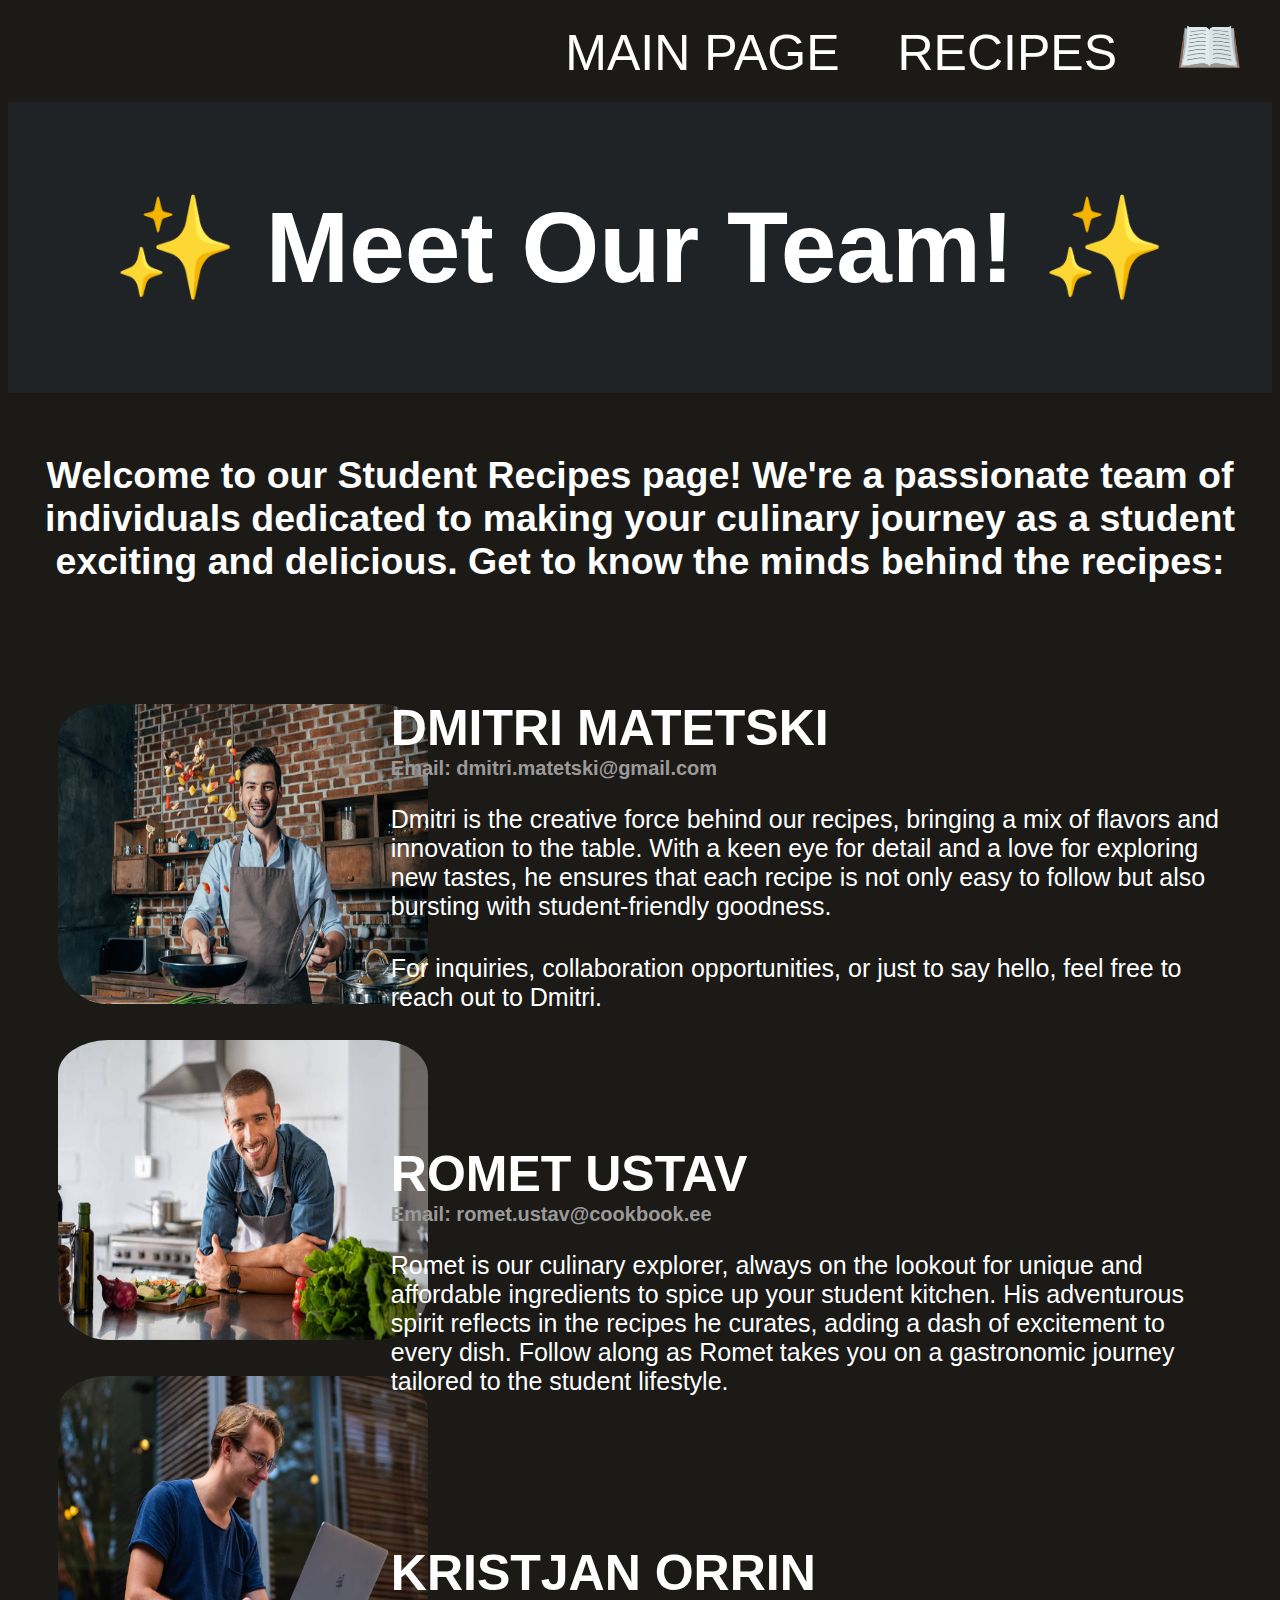
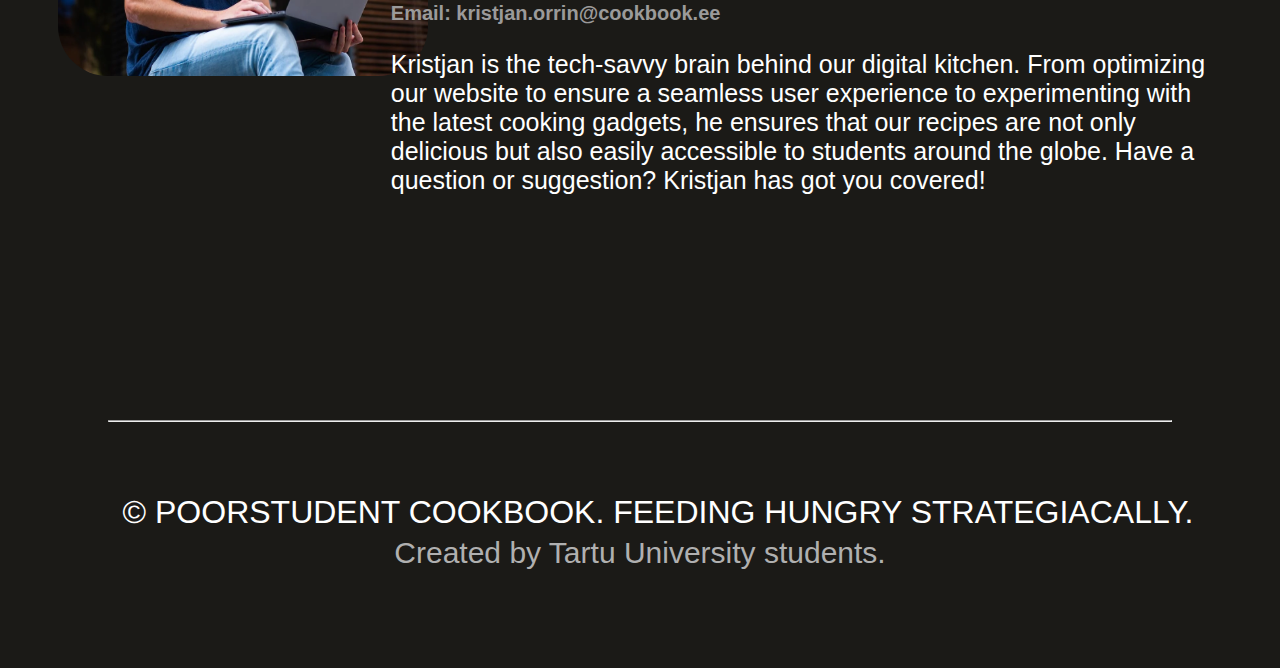
==== commit d281d0d2: "FIX bugs" ====
--- a/about-us.html
+++ b/about-us.html
@@ -7,12 +7,6 @@
     <link rel="stylesheet" href="static/styles/about-us.css" />
   </head>
   <body>
-    <h1>About us</h1>
-    <br>
-    <p>Dmitri Matetski (dmitri.matetski@gmail.com)</p>
-    <p>Romet Ustav</p>
-    <p>Kristjan Orrin</p>
-    <a href="index.html"><button>To main page</button></a>
     <nav>
       <div class="nav-links">
         <ul>
